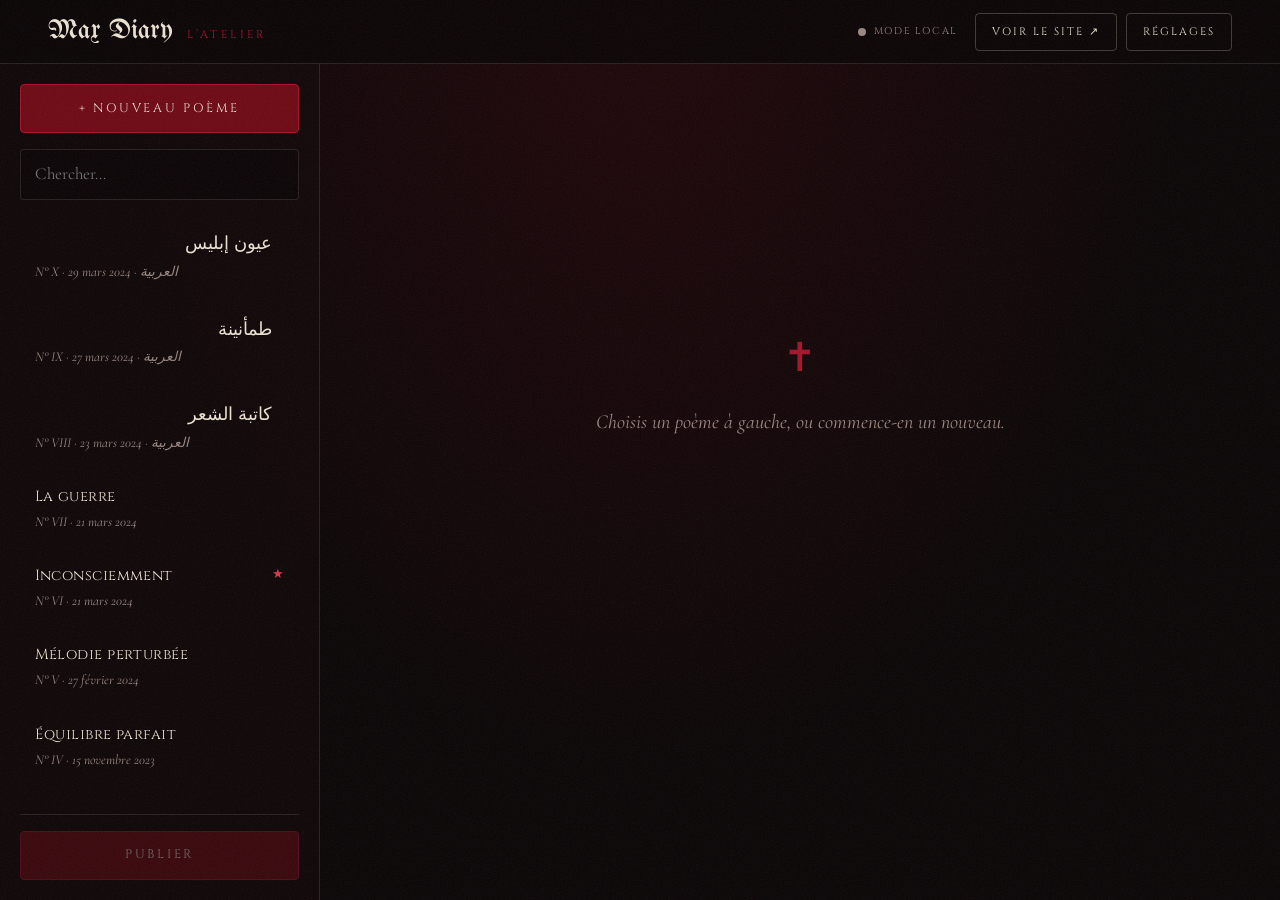
==== admin.html @ 9161e4a4 "Max Diary: gothic poetry journal with poem dashboard - Public site: hero, featured poem, searchable/" ====
<!DOCTYPE html>
<html lang="fr">
<head>
  <meta charset="UTF-8">
  <meta name="viewport" content="width=device-width, initial-scale=1.0">
  <meta name="robots" content="noindex, nofollow">
  <title>L’atelier — Max Diary</title>
  <meta name="theme-color" content="#0a0506">
  <link rel="icon" href="data:image/svg+xml,%3Csvg xmlns='http://www.w3.org/2000/svg' viewBox='0 0 64 64'%3E%3Crect width='64' height='64' fill='%230a0506'/%3E%3Ctext x='50%25' y='54%25' dominant-baseline='middle' text-anchor='middle' font-family='serif' font-size='44' fill='%23a3142a'%3EM%3C/text%3E%3C/svg%3E">
  <link rel="preconnect" href="https://fonts.googleapis.com">
  <link rel="preconnect" href="https://fonts.gstatic.com" crossorigin>
  <link href="https://fonts.googleapis.com/css2?family=Cinzel:wght@400;600&family=Cormorant+Garamond:ital,wght@0,300;0,400;0,500;1,300;1,400&family=UnifrakturMaguntia&family=Amiri:wght@400;700&display=swap" rel="stylesheet">
  <link rel="stylesheet" href="assets/css/theme.css">
  <link rel="stylesheet" href="assets/css/admin.css">
</head>
<body>
  <div class="grain" aria-hidden="true"></div>

  <header class="bar">
    <div class="bar-brand">
      <a href="index.html" class="bar-logo">Max Diary</a>
      <span class="bar-sub">L’atelier</span>
    </div>
    <div class="bar-actions">
      <span class="status" id="status"><i></i><span id="statusText">Mode local</span></span>
      <a href="index.html" target="_blank" rel="noopener" class="btn btn-small">Voir le site ↗</a>
      <button type="button" class="btn btn-small" id="openSettings">Réglages</button>
    </div>
  </header>

  <div class="layout">
    <!-- Poem list -->
    <aside class="side" id="side">
      <button type="button" class="btn btn-blood side-new" id="newPoem">+ Nouveau poème</button>
      <label class="side-search">
        <span class="sr-only">Chercher</span>
        <input type="search" id="listSearch" placeholder="Chercher…" autocomplete="off">
      </label>
      <ul class="list" id="list" aria-label="Poèmes"></ul>
      <div class="side-foot">
        <p id="dirtyNote" class="dirty-note" hidden></p>
        <button type="button" class="btn btn-blood side-publish" id="publish">Publier</button>
      </div>
    </aside>

    <!-- Editor -->
    <main class="editor" id="editor">
      <div class="editor-empty" id="editorEmpty">
        <p class="editor-empty-mark">✝</p>
        <p>Choisis un poème à gauche, ou commence-en un nouveau.</p>
      </div>

      <form class="form" id="form" hidden autocomplete="off">
        <div class="form-top">
          <button type="button" class="back-to-list" id="backToList">← Poèmes</button>
          <div class="tabs" role="tablist">
            <button type="button" role="tab" id="tabWrite" aria-selected="true">Écrire</button>
            <button type="button" role="tab" id="tabPreview" aria-selected="false">Aperçu</button>
          </div>
        </div>

        <div class="pane" id="paneWrite">
          <label class="field field-title">
            <span>Titre</span>
            <input type="text" id="fTitle" required placeholder="Sans titre">
          </label>

          <div class="field-row">
            <label class="field">
              <span>Date</span>
              <input type="date" id="fDate">
            </label>
            <label class="field">
              <span>Langue</span>
              <select id="fLang">
                <option value="fr">Français</option>
                <option value="ar">العربية</option>
              </select>
            </label>
            <label class="field field-check">
              <input type="checkbox" id="fFeatured">
              <span>À la une</span>
            </label>
          </div>

          <label class="field">
            <span>Thèmes <em>séparés par des virgules</em></span>
            <input type="text" id="fTags" placeholder="amour, nuit, âme">
          </label>

          <label class="field">
            <span>Poème <em>ligne vide = nouvelle strophe</em></span>
            <textarea id="fBody" rows="16" placeholder="Écris ici…" spellcheck="true"></textarea>
          </label>
          <p class="counts" id="counts"></p>

          <details class="more">
            <summary>Plus d’options</summary>
            <label class="field">
              <span>Traduction anglaise <em>facultatif</em></span>
              <textarea id="fTranslation" rows="8" lang="en"></textarea>
            </label>
            <label class="field">
              <span>Image <em>lien vers une image, facultatif</em></span>
              <input type="url" id="fImage" placeholder="https://…">
            </label>
          </details>
        </div>

        <div class="pane preview" id="panePreview" hidden>
          <p class="eyebrow" id="pvMeta"></p>
          <h2 class="pv-title" id="pvTitle"></h2>
          <figure class="pv-figure" id="pvFigure" hidden><img id="pvImage" alt=""></figure>
          <div class="poem-body dropcap" id="pvBody"></div>
          <div class="pv-tags" id="pvTags"></div>
        </div>

        <div class="form-actions">
          <button type="button" class="btn btn-small danger" id="deletePoem">Supprimer</button>
          <span class="saved-hint" id="savedHint">Brouillon enregistré sur cet appareil</span>
        </div>
      </form>
    </main>
  </div>

  <!-- Settings -->
  <dialog class="settings" id="settings" aria-labelledby="settingsTitle">
    <form method="dialog" class="settings-inner" id="settingsForm">
      <header class="settings-head">
        <h2 id="settingsTitle">Réglages</h2>
        <button type="submit" class="icon-btn" value="cancel" aria-label="Fermer">✕</button>
      </header>

      <section>
        <h3>Publier sur GitHub</h3>
        <p class="help">Le site lit ses poèmes dans le fichier <code>poems.json</code> du dépôt GitHub. Pour que le bouton <b>Publier</b> fonctionne, l’atelier a besoin d’un jeton d’accès limité à ce dépôt.</p>
        <div class="field-row">
          <label class="field"><span>Compte GitHub</span><input type="text" id="sOwner" placeholder="nom-du-compte"></label>
          <label class="field"><span>Dépôt</span><input type="text" id="sRepo" placeholder="max-diary"></label>
        </div>
        <div class="field-row">
          <label class="field"><span>Branche</span><input type="text" id="sBranch" placeholder="main"></label>
          <label class="field"><span>Fichier</span><input type="text" id="sPath" placeholder="poems.json"></label>
        </div>
        <label class="field">
          <span>Jeton d’accès <em>reste uniquement dans ce navigateur</em></span>
          <input type="password" id="sToken" placeholder="github_pat_…" autocomplete="off">
        </label>
        <details class="help-details">
          <summary>Comment créer le jeton ?</summary>
          <ol>
            <li>Sur GitHub : <b>Settings → Developer settings → Fine-grained tokens → Generate new token</b>.</li>
            <li><b>Repository access</b> : « Only select repositories » → choisis uniquement le dépôt du site.</li>
            <li><b>Permissions → Contents</b> : « Read and write ». Rien d’autre.</li>
            <li>Copie le jeton et colle-le ici. Ne le partage jamais.</li>
          </ol>
        </details>
        <div class="settings-buttons">
          <button type="button" class="btn btn-small" id="testConn">Tester la connexion</button>
          <button type="button" class="btn btn-small" id="forgetToken">Oublier le jeton</button>
          <button type="button" class="btn btn-small btn-blood" id="saveSettings">Enregistrer</button>
        </div>
        <p class="conn-result" id="connResult" role="status"></p>
      </section>

      <section>
        <h3>Sauvegarde</h3>
        <p class="help">Télécharge tous les poèmes dans un fichier, ou recharge un fichier <code>poems.json</code>.</p>
        <div class="settings-buttons">
          <button type="button" class="btn btn-small" id="exportJson">Télécharger poems.json</button>
          <label class="btn btn-small file-btn">Importer…<input type="file" id="importJson" accept="application/json,.json" hidden></label>
          <button type="button" class="btn btn-small" id="reloadRemote">Recharger depuis le site</button>
        </div>
      </section>
    </form>
  </dialog>

  <div class="toast" id="toast" role="status" aria-live="polite"></div>

  <script src="assets/js/common.js"></script>
  <script src="assets/js/admin.js"></script>
</body>
</html>
---- assets/css/theme.css ----
/* Max Diary — shared gothic theme (site + dashboard) */
*, *::before, *::after { margin: 0; padding: 0; box-sizing: border-box; }

:root {
  color-scheme: dark;

  --ink: #0a0506;
  --ink-2: #120809;
  --ink-3: #1b0c0e;
  --blood: #6e0914;
  --crimson: #a3142a;
  --ember: #d6394c;
  --bone: #ece2d2;
  --bone-dim: #cdbfae;
  --ash: #9a8781;
  --line: rgba(236, 226, 210, 0.12);
  --line-strong: rgba(236, 226, 210, 0.24);
  --glow: 0 0 40px rgba(163, 20, 42, 0.45);

  --f-black: 'UnifrakturMaguntia', 'Old English Text MT', serif;
  --f-caps: 'Cinzel', 'Trajan Pro', serif;
  --f-serif: 'Cormorant Garamond', 'Garamond', 'Times New Roman', serif;
  --f-arabic: 'Amiri', 'Geeza Pro', 'Traditional Arabic', serif;

  --nav-h: 72px;
  --gutter: clamp(1.25rem, 4vw, 3rem);
  --radius: 4px;
}

html { scroll-behavior: smooth; -webkit-text-size-adjust: 100%; }

[hidden] { display: none !important; }

body {
  background: var(--ink);
  color: var(--bone);
  font-family: var(--f-serif);
  font-size: 1.15rem;
  line-height: 1.6;
  overflow-x: hidden;
  -webkit-font-smoothing: antialiased;
}

::selection { background: var(--crimson); color: var(--bone); }

a { color: inherit; }

button, input, textarea, select { font: inherit; color: inherit; }

:focus-visible { outline: 1px solid var(--ember); outline-offset: 3px; }

/* Film grain over everything, never blocks clicks */
.grain {
  position: fixed;
  inset: -50%;
  z-index: 900;
  pointer-events: none;
  opacity: 0.07;
  background-image: url("data:image/svg+xml,%3Csvg xmlns='http://www.w3.org/2000/svg' width='220' height='220'%3E%3Cfilter id='n'%3E%3CfeTurbulence type='fractalNoise' baseFrequency='0.85' numOctaves='3' stitchTiles='stitch'/%3E%3C/filter%3E%3Crect width='100%25' height='100%25' filter='url(%23n)'/%3E%3C/svg%3E");
  animation: grain 1.2s steps(6) infinite;
}

@keyframes grain {
  0% { transform: translate(0, 0); }
  20% { transform: translate(-3%, 2%); }
  40% { transform: translate(2%, -3%); }
  60% { transform: translate(-2%, -1%); }
  80% { transform: translate(3%, 3%); }
  100% { transform: translate(0, 0); }
}

/* Small caps label */
.eyebrow {
  font-family: var(--f-caps);
  font-size: 0.72rem;
  letter-spacing: 0.32em;
  text-transform: uppercase;
  color: var(--ash);
}

/* Ornamental divider: ——— ✝ ——— */
.ornament {
  display: flex;
  align-items: center;
  gap: 1rem;
  color: var(--crimson);
  font-size: 0.9rem;
}
.ornament::before, .ornament::after {
  content: '';
  flex: 1;
  height: 1px;
  background: linear-gradient(90deg, transparent, var(--line-strong), transparent);
}

/* Buttons */
.btn {
  display: inline-flex;
  align-items: center;
  justify-content: center;
  gap: 0.6rem;
  min-height: 48px;
  padding: 0.85rem 1.8rem;
  font-family: var(--f-caps);
  font-size: 0.78rem;
  letter-spacing: 0.22em;
  text-transform: uppercase;
  text-decoration: none;
  border: 1px solid var(--line-strong);
  border-radius: var(--radius);
  background: transparent;
  color: var(--bone);
  cursor: pointer;
  transition: background 0.3s ease, border-color 0.3s ease, box-shadow 0.3s ease, color 0.3s ease;
}
.btn:hover { border-color: var(--ember); color: #fff; }
.btn-blood { background: var(--blood); border-color: var(--crimson); }
.btn-blood:hover { background: var(--crimson); box-shadow: var(--glow); }
.btn-small { min-height: 38px; padding: 0.5rem 1rem; font-size: 0.68rem; letter-spacing: 0.18em; }
.btn[disabled] { opacity: 0.45; cursor: not-allowed; box-shadow: none; }

/* Poem typography (site reader, featured, dashboard preview) */
.poem-body {
  font-family: var(--f-serif);
  font-size: clamp(1.2rem, 2.1vw, 1.45rem);
  line-height: 1.75;
  color: var(--bone);
  font-weight: 400;
}
.poem-body .stanza + .stanza { margin-top: 1.4em; }
.poem-body.dropcap .stanza:first-child::first-letter {
  font-family: var(--f-black);
  float: left;
  font-size: 3.6em;
  line-height: 0.82;
  padding: 0.06em 0.12em 0 0;
  color: var(--crimson);
  text-shadow: 0 0 24px rgba(163, 20, 42, 0.5);
}

/* Arabic poems: right-to-left, Amiri, no Latin drop cap */
[lang="ar"] { font-family: var(--f-arabic); font-style: normal !important; letter-spacing: 0 !important; text-transform: none !important; }
.poem-body[lang="ar"] { line-height: 2.1; font-size: clamp(1.25rem, 2.2vw, 1.55rem); text-align: right; }
.poem-body[lang="ar"] .stanza:first-child::first-letter { all: unset; }

.tag {
  display: inline-block;
  font-family: var(--f-caps);
  font-size: 0.62rem;
  letter-spacing: 0.2em;
  text-transform: uppercase;
  color: var(--bone-dim);
  border: 1px solid var(--line);
  padding: 0.25rem 0.6rem;
  border-radius: 999px;
}

.sr-only {
  position: absolute; width: 1px; height: 1px; padding: 0; margin: -1px;
  overflow: hidden; clip: rect(0, 0, 0, 0); white-space: nowrap; border: 0;
}

@media (prefers-reduced-motion: reduce) {
  *, *::before, *::after { animation-duration: 0.001ms !important; animation-iteration-count: 1 !important; transition-duration: 0.001ms !important; }
  html { scroll-behavior: auto; }
}
---- assets/css/admin.css ----
/* Max Diary — L'atelier (dashboard) */
body { min-height: 100vh; background: radial-gradient(ellipse at top, rgba(110, 9, 20, 0.22), transparent 60%), var(--ink); }

/* ---------- Top bar ---------- */
.bar {
  position: sticky; top: 0; z-index: 50;
  display: flex; align-items: center; justify-content: space-between; gap: 1rem;
  height: 64px;
  padding: 0 var(--gutter);
  background: rgba(10, 5, 6, 0.9);
  backdrop-filter: blur(12px);
  -webkit-backdrop-filter: blur(12px);
  border-bottom: 1px solid var(--line);
}
.bar-brand { display: flex; align-items: baseline; gap: 0.9rem; min-width: 0; }
.bar-logo { font-family: var(--f-black); font-size: 1.7rem; text-decoration: none; color: var(--bone); white-space: nowrap; }
.bar-sub { font-family: var(--f-caps); font-size: 0.7rem; letter-spacing: 0.3em; text-transform: uppercase; color: var(--crimson); white-space: nowrap; }
.bar-actions { display: flex; align-items: center; gap: 0.6rem; }

.status {
  display: inline-flex; align-items: center; gap: 0.5rem;
  font-family: var(--f-caps); font-size: 0.62rem; letter-spacing: 0.16em; text-transform: uppercase;
  color: var(--ash); padding: 0 0.5rem; white-space: nowrap;
}
.status i { width: 8px; height: 8px; border-radius: 50%; background: var(--ash); }
.status.ok i { background: #6fbf73; box-shadow: 0 0 8px rgba(111, 191, 115, 0.6); }
.status.err i { background: var(--ember); box-shadow: 0 0 8px rgba(214, 57, 76, 0.7); }

/* ---------- Layout ---------- */
.layout {
  display: grid;
  grid-template-columns: 320px 1fr;
  min-height: calc(100vh - 64px);
  position: relative; z-index: 1;
}

.side {
  border-right: 1px solid var(--line);
  display: flex; flex-direction: column;
  height: calc(100vh - 64px);
  position: sticky; top: 64px;
  padding: 1.25rem;
  gap: 1rem;
  background: rgba(18, 8, 9, 0.6);
}
.side-new { width: 100%; }
.side-search input, .field input, .field select, .field textarea {
  width: 100%;
  background: rgba(10, 5, 6, 0.7);
  border: 1px solid var(--line);
  border-radius: var(--radius);
  padding: 0.7rem 0.85rem;
  color: var(--bone);
  font-size: 1.05rem;
  transition: border-color 0.2s ease, box-shadow 0.2s ease;
}
.side-search input:focus, .field input:focus, .field select:focus, .field textarea:focus {
  outline: none; border-color: var(--ember); box-shadow: 0 0 0 3px rgba(163, 20, 42, 0.25);
}
.field select { appearance: none; background-image: linear-gradient(45deg, transparent 50%, var(--ash) 50%), linear-gradient(135deg, var(--ash) 50%, transparent 50%); background-position: calc(100% - 18px) 55%, calc(100% - 13px) 55%; background-size: 5px 5px; background-repeat: no-repeat; padding-right: 2rem; }
.field select option { background: var(--ink-2); }

.list { list-style: none; overflow-y: auto; flex: 1; margin: 0 -0.5rem; padding: 0 0.5rem; }
.list li + li { margin-top: 0.35rem; }
.list button {
  width: 100%; text-align: left;
  background: transparent; border: 1px solid transparent; border-radius: var(--radius);
  padding: 0.75rem 0.85rem; cursor: pointer;
  display: grid; grid-template-columns: 1fr auto; gap: 0.15rem 0.75rem;
  transition: background 0.2s ease, border-color 0.2s ease;
}
.list button:hover { background: rgba(236, 226, 210, 0.04); }
.list button[aria-current="true"] { background: rgba(110, 9, 20, 0.35); border-color: rgba(214, 57, 76, 0.4); }
.li-title { font-family: var(--f-caps); font-size: 0.92rem; letter-spacing: 0.03em; overflow: hidden; text-overflow: ellipsis; white-space: nowrap; }
.li-title[lang="ar"] { font-size: 1.15rem; text-align: right; }
.li-flags { display: flex; gap: 0.35rem; align-items: center; color: var(--ember); font-size: 0.8rem; }
.li-flags .dot { width: 7px; height: 7px; border-radius: 50%; background: var(--ember); }
.li-meta { grid-column: 1 / -1; font-size: 0.85rem; color: var(--ash); font-style: italic; }
.list-empty { color: var(--ash); font-style: italic; text-align: center; padding: 2rem 0; }

.side-foot { border-top: 1px solid var(--line); padding-top: 1rem; display: grid; gap: 0.6rem; }
.side-publish { width: 100%; }
.dirty-note { font-size: 0.95rem; color: var(--bone-dim); font-style: italic; text-align: center; }

/* ---------- Editor ---------- */
.editor { padding: clamp(1.5rem, 4vw, 3rem) var(--gutter) 4rem; max-width: 880px; width: 100%; margin: 0 auto; }

.editor-empty { min-height: 60vh; display: grid; place-content: center; text-align: center; color: var(--ash); font-style: italic; font-size: 1.25rem; }
.editor-empty-mark { font-size: 2.5rem; color: var(--crimson); margin-bottom: 1rem; font-style: normal; }

.form-top { display: flex; justify-content: space-between; align-items: center; margin-bottom: 1.75rem; gap: 1rem; }
.back-to-list { display: none; background: none; border: 0; color: var(--bone-dim); font-family: var(--f-caps); font-size: 0.7rem; letter-spacing: 0.18em; text-transform: uppercase; cursor: pointer; padding: 0.5rem 0; }
.tabs { display: inline-flex; border: 1px solid var(--line-strong); border-radius: 999px; padding: 3px; margin-left: auto; }
.tabs button {
  background: none; border: 0; cursor: pointer;
  font-family: var(--f-caps); font-size: 0.66rem; letter-spacing: 0.18em; text-transform: uppercase;
  padding: 0.5rem 1.1rem; border-radius: 999px; color: var(--ash);
}
.tabs button[aria-selected="true"] { background: var(--blood); color: var(--bone); }

.field { display: grid; gap: 0.45rem; margin-bottom: 1.25rem; }
.field > span { font-family: var(--f-caps); font-size: 0.66rem; letter-spacing: 0.2em; text-transform: uppercase; color: var(--bone-dim); }
.field > span em { font-family: var(--f-serif); text-transform: none; letter-spacing: 0; font-size: 0.95rem; color: var(--ash); margin-left: 0.4rem; }
.field-title input { font-family: var(--f-caps); font-size: clamp(1.4rem, 3vw, 2rem); padding: 0.8rem 1rem; letter-spacing: 0.03em; }
.field-title input[lang="ar"] { font-family: var(--f-arabic); letter-spacing: 0; }
.field textarea { resize: vertical; line-height: 1.75; font-size: 1.2rem; min-height: 200px; }
.field textarea[lang="ar"] { font-family: var(--f-arabic); line-height: 2; font-size: 1.3rem; }

.field-row { display: grid; grid-template-columns: repeat(auto-fit, minmax(160px, 1fr)); gap: 0 1rem; align-items: end; }
.field-check { grid-auto-flow: column; justify-content: start; align-items: center; gap: 0.6rem; min-height: 50px; cursor: pointer; }
.field-check input { width: 18px; height: 18px; accent-color: var(--crimson); }
.field-check span { color: var(--bone); }

.counts { margin: -0.6rem 0 1.25rem; color: var(--ash); font-size: 0.95rem; font-style: italic; }

.more { border: 1px solid var(--line); border-radius: var(--radius); padding: 0.9rem 1rem 0.2rem; margin-bottom: 1rem; }
.more summary { cursor: pointer; font-family: var(--f-caps); font-size: 0.68rem; letter-spacing: 0.2em; text-transform: uppercase; color: var(--bone-dim); margin-bottom: 0.9rem; }

.preview { padding: 2rem 0; }
.pv-title { font-family: var(--f-caps); font-weight: 400; font-size: clamp(1.8rem, 4vw, 2.6rem); margin: 0.5rem 0 2rem; }
.pv-figure img { width: 100%; max-height: 50vh; object-fit: cover; border: 1px solid var(--line); border-radius: var(--radius); margin-bottom: 2rem; }
.pv-tags { display: flex; flex-wrap: wrap; gap: 0.5rem; margin-top: 2.5rem; }

.form-actions { display: flex; justify-content: space-between; align-items: center; gap: 1rem; border-top: 1px solid var(--line); padding-top: 1.25rem; margin-top: 1rem; }
.danger:hover { border-color: var(--ember); background: rgba(163, 20, 42, 0.25); }
.saved-hint { color: var(--ash); font-style: italic; font-size: 0.95rem; opacity: 0; transition: opacity 0.4s ease; }
.saved-hint.show { opacity: 1; }

/* ---------- Settings ---------- */
.settings {
  border: 1px solid var(--line-strong);
  border-radius: 6px;
  background: var(--ink-2);
  color: var(--bone);
  width: min(640px, calc(100vw - 2rem));
  max-height: calc(100vh - 2rem);
  padding: 0;
  margin: auto;
}
.settings::backdrop { background: rgba(0, 0, 0, 0.7); backdrop-filter: blur(3px); }
.settings-inner { padding: 1.5rem clamp(1.25rem, 4vw, 2rem) 2rem; }
.settings-head { display: flex; justify-content: space-between; align-items: center; margin-bottom: 1rem; }
.settings h2 { font-family: var(--f-caps); font-weight: 400; font-size: 1.6rem; letter-spacing: 0.06em; }
.settings h3 { font-family: var(--f-caps); font-weight: 400; font-size: 0.85rem; letter-spacing: 0.22em; text-transform: uppercase; color: var(--crimson); margin: 1.5rem 0 0.75rem; }
.settings section + section { border-top: 1px solid var(--line); margin-top: 1.5rem; }
.help { color: var(--bone-dim); margin-bottom: 1.25rem; font-size: 1.05rem; }
.help code, .help-details code { font-family: ui-monospace, Menlo, monospace; font-size: 0.85em; color: var(--bone); }
.help-details { color: var(--bone-dim); margin-bottom: 1.25rem; font-size: 1.02rem; }
.help-details summary { cursor: pointer; color: var(--bone); }
.help-details ol { padding-left: 1.4rem; margin-top: 0.75rem; display: grid; gap: 0.4rem; }
.settings-buttons { display: flex; flex-wrap: wrap; gap: 0.6rem; }
.conn-result { margin-top: 1rem; font-style: italic; min-height: 1.5em; }
.conn-result.ok { color: #9fd9a2; }
.conn-result.err { color: var(--ember); }
.icon-btn { width: 40px; height: 40px; border-radius: 50%; background: none; border: 1px solid transparent; color: var(--bone-dim); cursor: pointer; font-size: 1rem; }
.icon-btn:hover { border-color: var(--line-strong); color: var(--bone); }
.file-btn { position: relative; }

/* ---------- Toast ---------- */
.toast {
  position: fixed; left: 50%; bottom: 1.5rem; z-index: 1000;
  transform: translate(-50%, calc(100% + 3rem));
  visibility: hidden;
  max-width: calc(100vw - 2rem);
  background: var(--blood); border: 1px solid var(--crimson); color: var(--bone);
  padding: 0.8rem 1.25rem; border-radius: var(--radius);
  font-size: 1.05rem; text-align: center;
  transition: transform 0.4s ease, visibility 0s linear 0.4s;
  pointer-events: none;
}
.toast.show { transform: translate(-50%, 0); visibility: visible; transition: transform 0.4s ease; }
.toast.err { background: #2a0a0e; border-color: var(--ember); }

/* ---------- Mobile: list and editor become two screens ---------- */
@media (max-width: 820px) {
  .bar { height: 58px; }
  .bar-sub { display: none; }
  .bar-actions .btn:not(#openSettings) { display: none; }
  .status span { display: none; }
  .layout { grid-template-columns: 1fr; min-height: calc(100vh - 58px); }
  .side { position: static; height: auto; min-height: calc(100vh - 58px); border-right: 0; }
  .editor { display: none; padding-top: 1.25rem; }
  body.editing .side { display: none; }
  body.editing .editor { display: block; }
  .back-to-list { display: inline-block; }
  .side-foot { position: sticky; bottom: 0; background: var(--ink-2); padding-bottom: 1rem; margin: 0 -1.25rem -1.25rem; padding-inline: 1.25rem; }
}
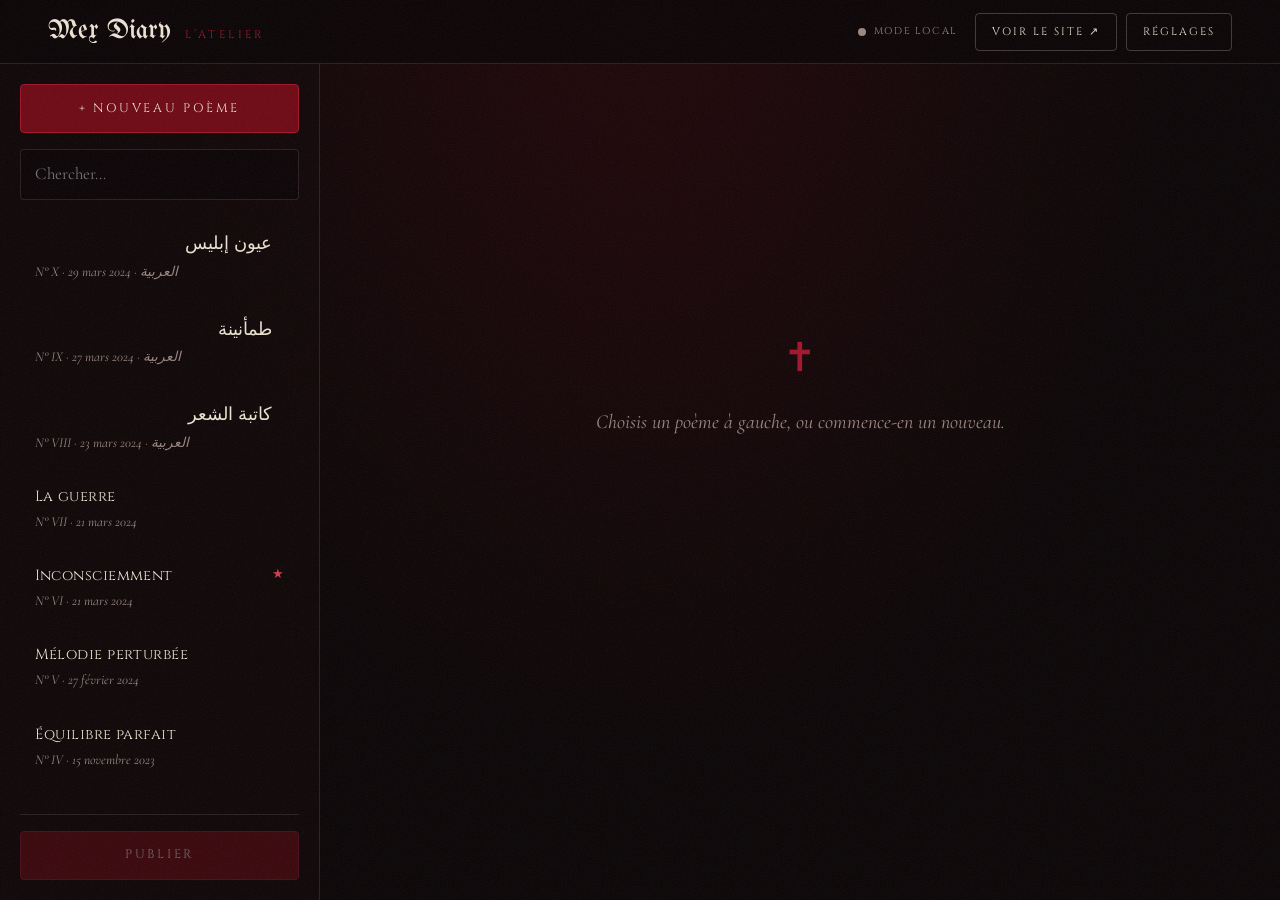
==== commit ecef355d: "Rename to Mex Diary; poet is Mexem Co-Authored-By: Claude Opus 5.5 <noreply@anthropic.com>" ====
--- a/admin.html
+++ b/admin.html
@@ -4,7 +4,7 @@
   <meta charset="UTF-8">
   <meta name="viewport" content="width=device-width, initial-scale=1.0">
   <meta name="robots" content="noindex, nofollow">
-  <title>L’atelier — Max Diary</title>
+  <title>L’atelier — Mex Diary</title>
   <meta name="theme-color" content="#0a0506">
   <link rel="icon" href="data:image/svg+xml,%3Csvg xmlns='http://www.w3.org/2000/svg' viewBox='0 0 64 64'%3E%3Crect width='64' height='64' fill='%230a0506'/%3E%3Ctext x='50%25' y='54%25' dominant-baseline='middle' text-anchor='middle' font-family='serif' font-size='44' fill='%23a3142a'%3EM%3C/text%3E%3C/svg%3E">
   <link rel="preconnect" href="https://fonts.googleapis.com">
@@ -18,7 +18,7 @@
 
   <header class="bar">
     <div class="bar-brand">
-      <a href="index.html" class="bar-logo">Max Diary</a>
+      <a href="index.html" class="bar-logo">Mex Diary</a>
       <span class="bar-sub">L’atelier</span>
     </div>
     <div class="bar-actions">
--- a/assets/css/theme.css
+++ b/assets/css/theme.css
@@ -1,4 +1,4 @@
-/* Max Diary — shared gothic theme (site + dashboard) */
+/* Mex Diary — shared gothic theme (site + dashboard) */
 *, *::before, *::after { margin: 0; padding: 0; box-sizing: border-box; }
 
 :root {
@@ -128,11 +128,12 @@
   font-weight: 400;
 }
 .poem-body .stanza + .stanza { margin-top: 1.4em; }
+.poem-body.dropcap .stanza + .stanza { clear: left; } /* drop cap never leaks into the next stanza */
 .poem-body.dropcap .stanza:first-child::first-letter {
   font-family: var(--f-black);
   float: left;
-  font-size: 3.6em;
-  line-height: 0.82;
+  font-size: 3em;
+  line-height: 0.8;
   padding: 0.06em 0.12em 0 0;
   color: var(--crimson);
   text-shadow: 0 0 24px rgba(163, 20, 42, 0.5);
--- a/assets/css/admin.css
+++ b/assets/css/admin.css
@@ -1,4 +1,4 @@
-/* Max Diary — L'atelier (dashboard) */
+/* Mex Diary — L'atelier (dashboard) */
 body { min-height: 100vh; background: radial-gradient(ellipse at top, rgba(110, 9, 20, 0.22), transparent 60%), var(--ink); }
 
 /* ---------- Top bar ---------- */
